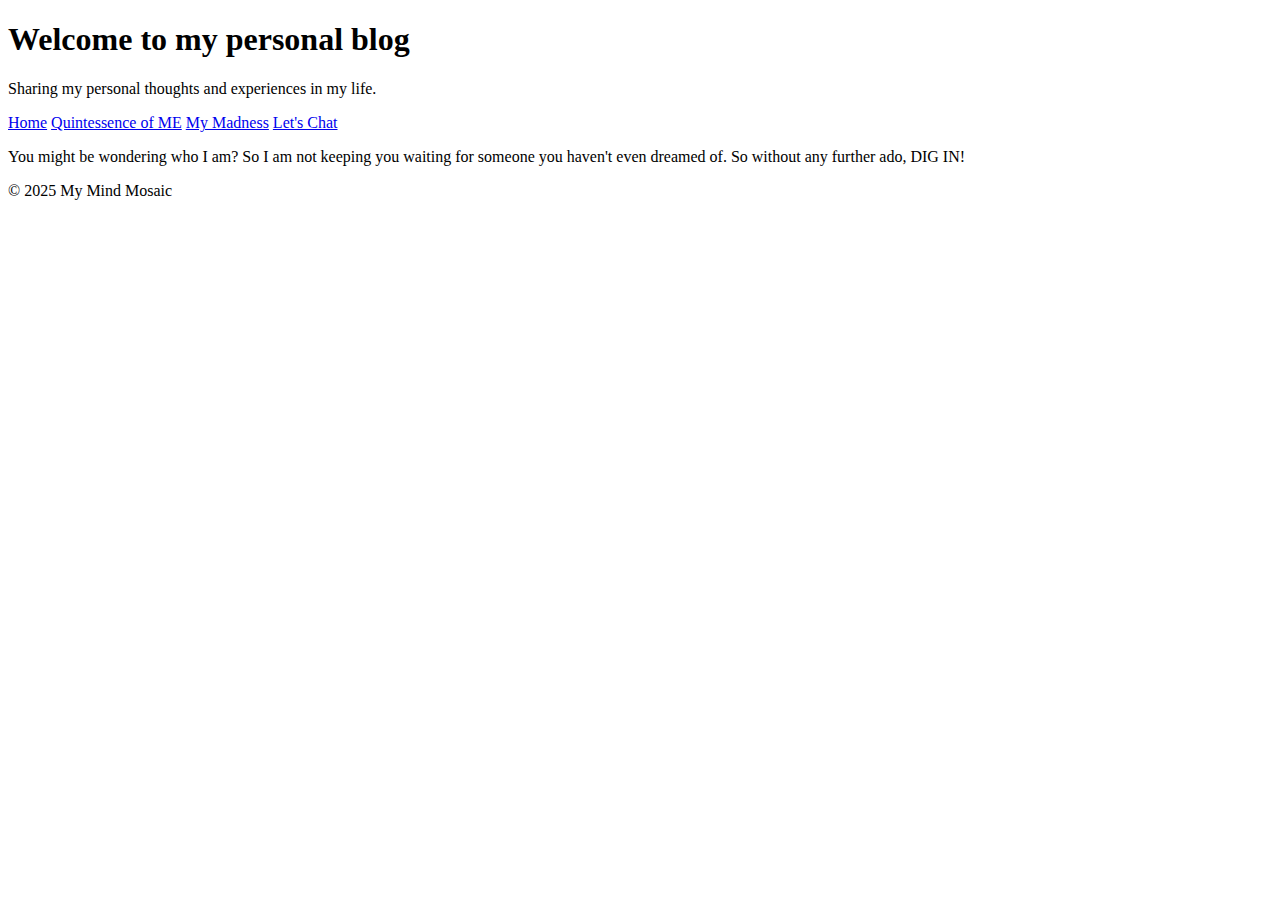
==== index.html @ 4f4a2696 "Add files via upload" ====
<!DOCTYPE html>
<html>
    <head>
        <title>Mind Mosaic</title>
        <link rel="stylesheet" href="styles.css">
    </head>

    <body>
        <header>
            <h1>Welcome to my personal blog</h1>
            <p>Sharing my personal thoughts and experiences in my life.</p>
        </header>

        <nav>
            <a href="index.html">Home</a>
            <a href="about.html">Quintessence of ME</a>
            <a href="blog.html">My Madness</a>
            <a href="contact.html">Let's Chat</a>
        </nav>

        <main>
            <p>You might be wondering who I am? So I am not keeping you waiting for someone you haven't even dreamed of. So without any further ado, DIG IN!</p>
        </main>

        <footer>
            <p>&copy; 2025 My Mind Mosaic</p>
        </footer>
    </body>
</html>
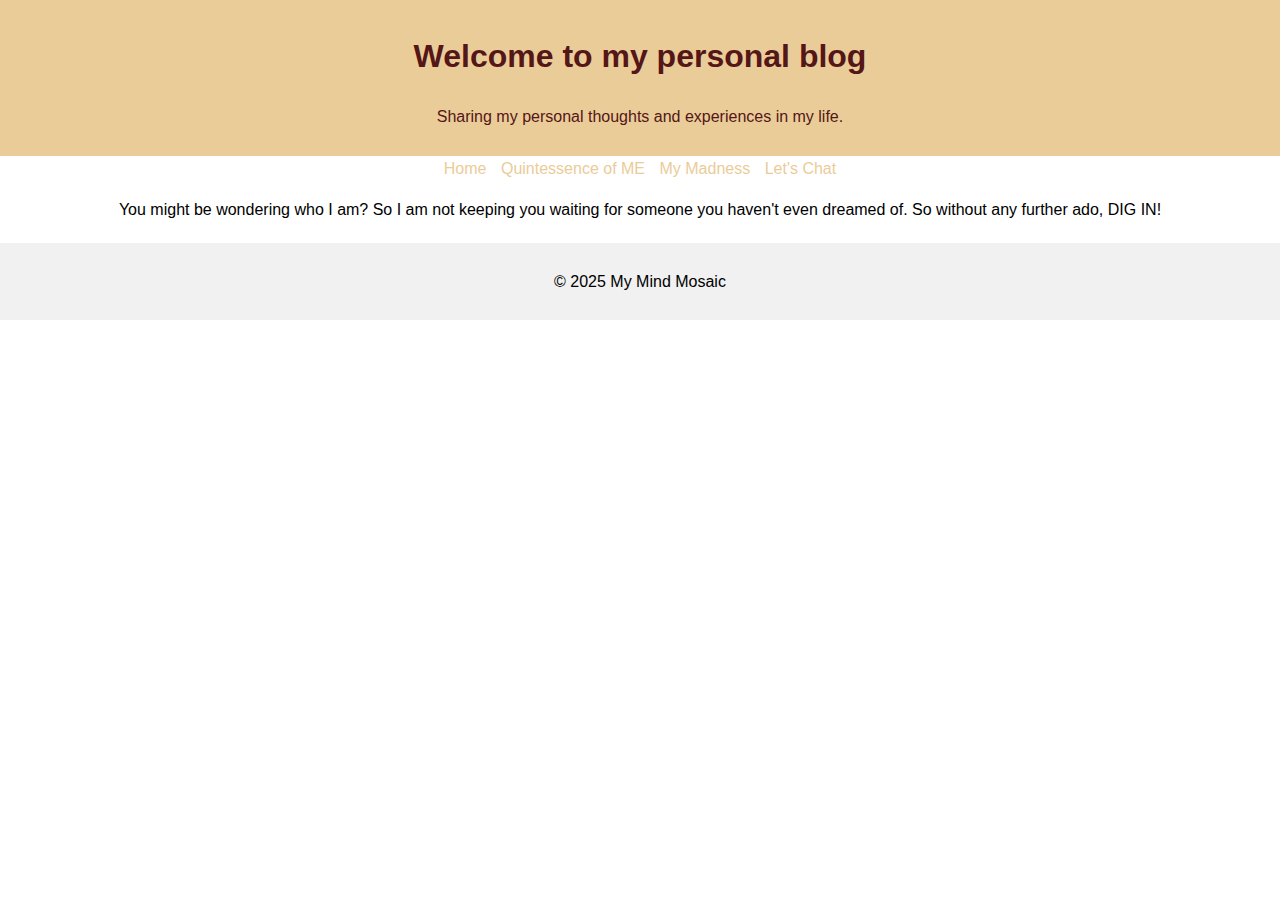
==== commit 33646e29: "Update index.html" ====
--- a/index.html
+++ b/index.html
@@ -2,7 +2,7 @@
 <html>
     <head>
         <title>Mind Mosaic</title>
-        <link rel="stylesheet" href="styles.css">
+        <link rel="stylesheet" href="style.css">
     </head>
 
     <body>
--- a/style.css
+++ b/style.css
@@ -0,0 +1,25 @@
+body {
+    font-family: Arial, sans-serif;
+    line-height: 1.6;
+    margin: 0;
+    padding: 0;
+    text-align: center;
+}
+
+header {
+    background: #eacc99;
+    color: rgb(84, 22, 22);
+    padding: 10px;
+}
+
+nav a {
+    text-decoration: none;
+    color: #eacc99;
+    padding: 5px;
+}
+
+footer {
+    margin-top: 20px;
+    padding: 10px;
+    background: #f1f1f1;
+}
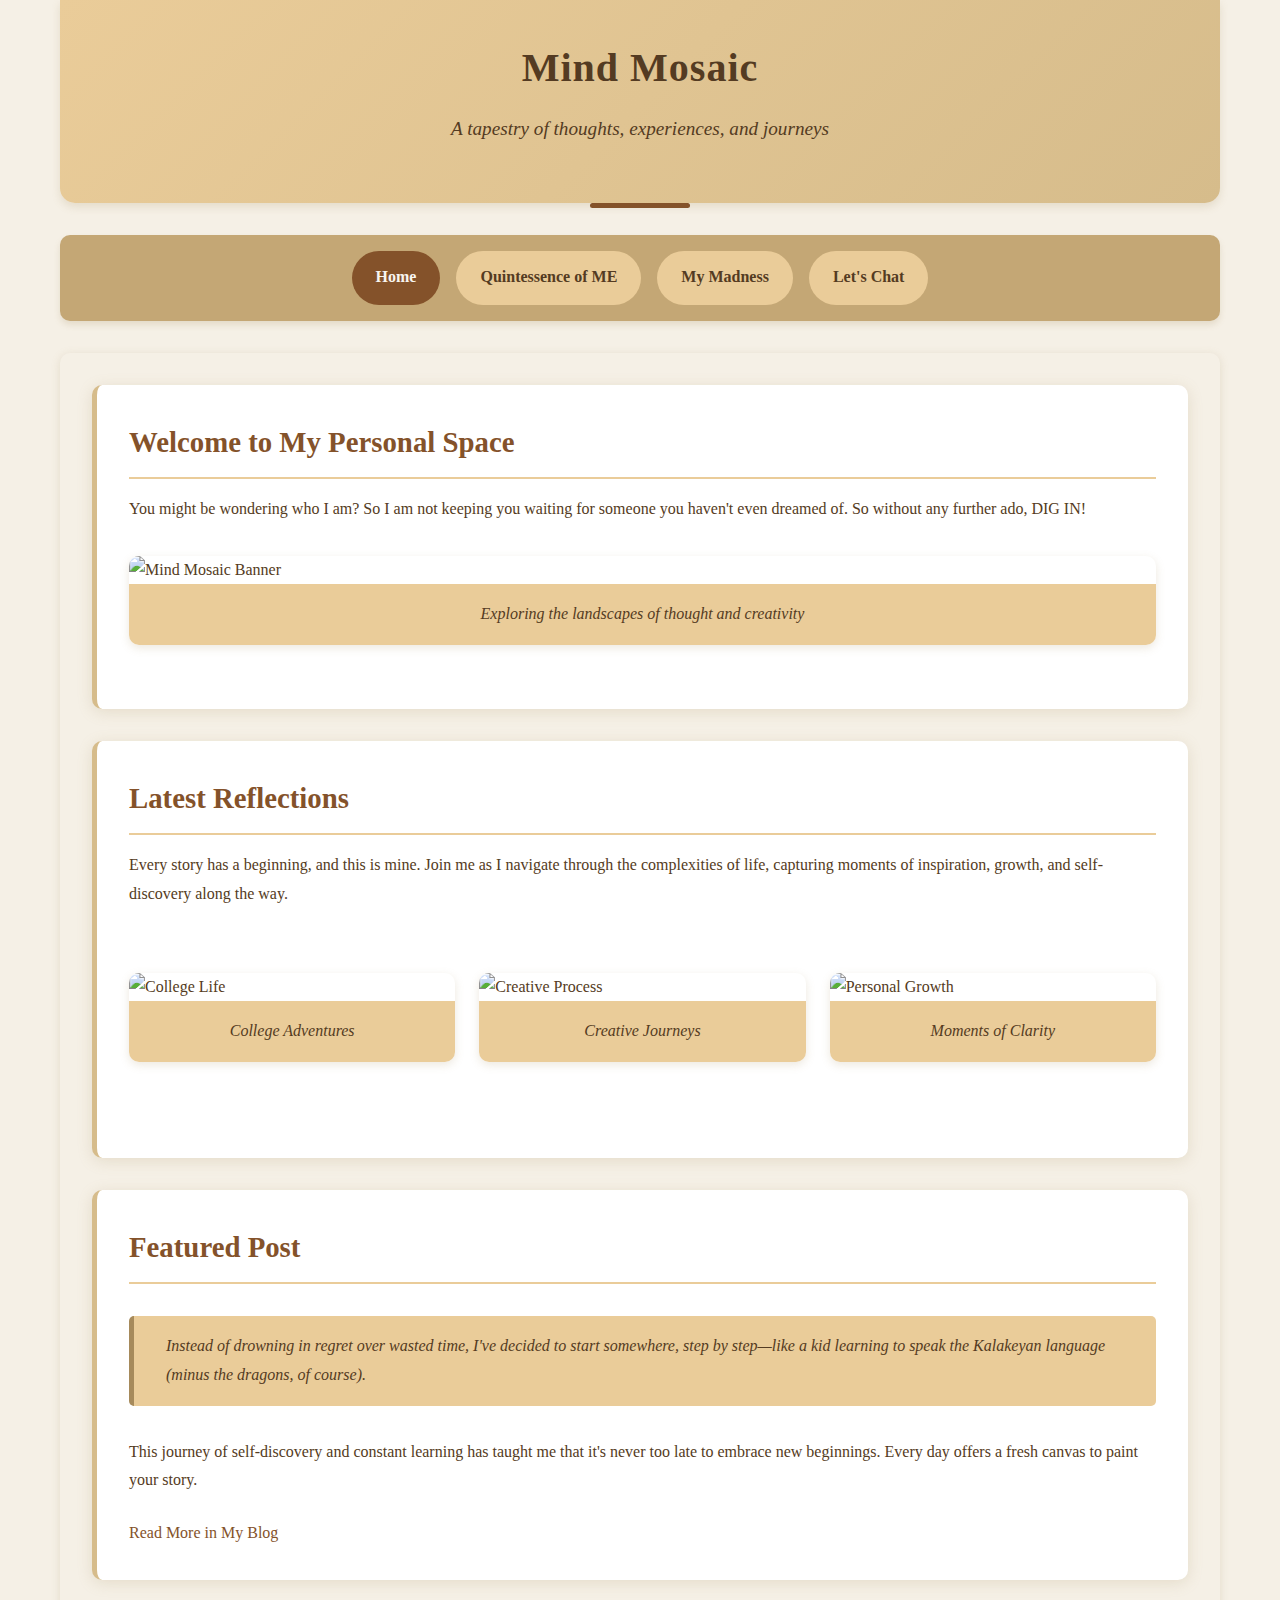
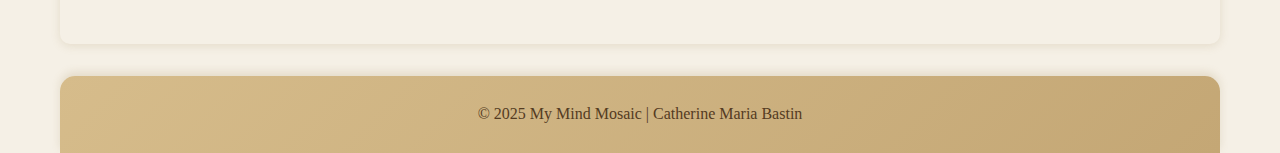
==== commit 8d6bc031: "Update index.html" ====
--- a/index.html
+++ b/index.html
@@ -1,29 +1,78 @@
 <!DOCTYPE html>
-<html>
-    <head>
-        <title>Mind Mosaic</title>
-        <link rel="stylesheet" href="style.css">
-    </head>
+<html lang="en">
+<head>
+    <meta charset="UTF-8">
+    <meta name="viewport" content="width=device-width, initial-scale=1.0">
+    <title>Mind Mosaic</title>
+    <link rel="stylesheet" href="style.css">
+</head>
 
-    <body>
+<body>
+    <div class="container">
         <header>
-            <h1>Welcome to my personal blog</h1>
-            <p>Sharing my personal thoughts and experiences in my life.</p>
+            <h1>Mind Mosaic</h1>
+            <p>A tapestry of thoughts, experiences, and journeys</p>
+            <div class="current-page-indicator"></div>
         </header>
 
         <nav>
-            <a href="index.html">Home</a>
+            <a href="index.html" class="active">Home</a>
             <a href="about.html">Quintessence of ME</a>
             <a href="blog.html">My Madness</a>
             <a href="contact.html">Let's Chat</a>
         </nav>
 
         <main>
-            <p>You might be wondering who I am? So I am not keeping you waiting for someone you haven't even dreamed of. So without any further ado, DIG IN!</p>
+            <section>
+                <h2>Welcome to My Personal Space</h2>
+                <p>You might be wondering who I am? So I am not keeping you waiting for someone you haven't even dreamed of. So without any further ado, DIG IN!</p>
+                
+                <div class="image-container">
+                    <img src="/api/placeholder/800/400" alt="Mind Mosaic Banner">
+                    <div class="image-caption">Exploring the landscapes of thought and creativity</div>
+                </div>
+            </section>
+
+            <section>
+                <h2>Latest Reflections</h2>
+                <p>Every story has a beginning, and this is mine. Join me as I navigate through the complexities of life, capturing moments of inspiration, growth, and self-discovery along the way.</p>
+                
+                <div class="image-grid">
+                    <div class="image-container">
+                        <img src="/api/placeholder/400/300" alt="College Life">
+                        <div class="image-caption">College Adventures</div>
+                    </div>
+                    <div class="image-container">
+                        <img src="/api/placeholder/400/300" alt="Creative Process">
+                        <div class="image-caption">Creative Journeys</div>
+                    </div>
+                    <div class="image-container">
+                        <img src="/api/placeholder/400/300" alt="Personal Growth">
+                        <div class="image-caption">Moments of Clarity</div>
+                    </div>
+                </div>
+            </section>
+
+            <section>
+                <h2>Featured Post</h2>
+                <blockquote>
+                    Instead of drowning in regret over wasted time, I've decided to start somewhere, step by step—like a kid learning to speak the Kalakeyan language (minus the dragons, of course).
+                </blockquote>
+                <p>This journey of self-discovery and constant learning has taught me that it's never too late to embrace new beginnings. Every day offers a fresh canvas to paint your story.</p>
+                <a href="blog.html" class="button">Read More in My Blog</a>
+            </section>
         </main>
 
         <footer>
-            <p>&copy; 2025 My Mind Mosaic</p>
+            <p>&copy; 2025 My Mind Mosaic | Catherine Maria Bastin</p>
         </footer>
-    </body>
+    </div>
+
+    <script>
+        // Add simple page load animation
+        document.addEventListener('DOMContentLoaded', function() {
+            document.body.classList.add('page-loaded');
+        });
+    </script>
+</body>
 </html>
--- a/style.css
+++ b/style.css
@@ -1,25 +1,343 @@
+/* Global Styles */
+:root {
+  --beige-lightest: #f5f0e6;
+  --beige-light: #eacc99;
+  --beige-medium: #d6bc8b;
+  --beige-dark: #c4a775;
+  --beige-darkest: #a68a5b;
+  --accent: #84522a;
+  --text-dark: #543b22;
+  --text-light: #f8f5f0;
+  --shadow: rgba(166, 138, 91, 0.2);
+}
+
+* {
+  box-sizing: border-box;
+  margin: 0;
+  padding: 0;
+  transition: all 0.3s ease;
+}
+
 body {
-    font-family: Arial, sans-serif;
-    line-height: 1.6;
-    margin: 0;
-    padding: 0;
+  font-family: 'Georgia', serif;
+  line-height: 1.8;
+  background-color: var(--beige-lightest);
+  color: var(--text-dark);
+  max-width: 1200px;
+  margin: 0 auto;
+  padding: 0 20px;
+}
+
+/* Container for main content */
+.container {
+  display: flex;
+  flex-direction: column;
+  min-height: 100vh;
+}
+
+/* Header Styles */
+header {
+  background: linear-gradient(135deg, var(--beige-light) 0%, var(--beige-medium) 100%);
+  color: var(--text-dark);
+  padding: 2rem;
+  margin-bottom: 2rem;
+  border-radius: 0 0 15px 15px;
+  box-shadow: 0 4px 8px var(--shadow);
+  text-align: center;
+  position: relative;
+}
+
+header h1 {
+  font-size: 2.5rem;
+  margin-bottom: 0.5rem;
+  font-weight: 700;
+  letter-spacing: 1px;
+}
+
+header p {
+  font-style: italic;
+  font-size: 1.2rem;
+}
+
+/* Navigation Styles */
+nav {
+  background-color: var(--beige-dark);
+  padding: 1rem;
+  margin-bottom: 2rem;
+  border-radius: 10px;
+  box-shadow: 0 4px 6px var(--shadow);
+  display: flex;
+  justify-content: center;
+  align-items: center;
+  flex-wrap: wrap;
+  gap: 1rem;
+}
+
+nav a {
+  text-decoration: none;
+  color: var(--text-dark);
+  font-weight: 600;
+  padding: 0.8rem 1.5rem;
+  border-radius: 30px;
+  background-color: var(--beige-light);
+  position: relative;
+  overflow: hidden;
+  z-index: 1;
+}
+
+nav a:before {
+  content: "";
+  position: absolute;
+  top: 0;
+  left: -100%;
+  width: 100%;
+  height: 100%;
+  background: var(--beige-medium);
+  transition: all 0.4s;
+  z-index: -1;
+}
+
+nav a:hover {
+  color: var(--text-dark);
+  transform: translateY(-3px);
+  box-shadow: 0 5px 15px var(--shadow);
+}
+
+nav a:hover:before {
+  left: 0;
+}
+
+nav a.active {
+  background-color: var(--accent);
+  color: var(--text-light);
+}
+
+/* Main Content Styles */
+main {
+  flex: 1;
+  padding: 2rem;
+  background-color: var(--beige-lightest);
+  margin-bottom: 2rem;
+  border-radius: 10px;
+  box-shadow: 0 2px 10px var(--shadow);
+}
+
+/* Article/Section Boxes */
+section, article {
+  background-color: #fff;
+  padding: 2rem;
+  margin-bottom: 2rem;
+  border-radius: 10px;
+  box-shadow: 0 3px 15px var(--shadow);
+  border-left: 5px solid var(--beige-medium);
+}
+
+article:hover, section:hover {
+  transform: translateY(-5px);
+  box-shadow: 0 8px 20px var(--shadow);
+}
+
+h2 {
+  color: var(--accent);
+  margin-bottom: 1rem;
+  font-size: 1.8rem;
+  border-bottom: 2px solid var(--beige-light);
+  padding-bottom: 0.5rem;
+}
+
+h2 a {
+  text-decoration: none;
+  color: var(--accent);
+}
+
+h2 a:hover {
+  color: var(--beige-darkest);
+  text-decoration: underline;
+}
+
+p {
+  margin-bottom: 1.5rem;
+  line-height: 1.8;
+}
+
+/* Image Slots/Containers */
+.image-container {
+  margin: 2rem 0;
+  overflow: hidden;
+  border-radius: 10px;
+  box-shadow: 0 3px 10px var(--shadow);
+  transition: all 0.3s ease;
+}
+
+.image-container img {
+  width: 100%;
+  height: auto;
+  display: block;
+  transition: transform 0.5s ease;
+}
+
+.image-container:hover img {
+  transform: scale(1.05);
+}
+
+.image-grid {
+  display: grid;
+  grid-template-columns: repeat(auto-fit, minmax(250px, 1fr));
+  gap: 1.5rem;
+  margin: 2rem 0;
+}
+
+.image-caption {
+  background-color: var(--beige-light);
+  padding: 1rem;
+  text-align: center;
+  font-style: italic;
+}
+
+/* Profile Image Specific */
+.profile-image {
+  width: 200px;
+  height: 200px;
+  border-radius: 50%;
+  margin: 0 auto 1.5rem;
+  border: 5px solid var(--beige-light);
+  object-fit: cover;
+  box-shadow: 0 5px 15px var(--shadow);
+}
+
+/* Footer Styles */
+footer {
+  background: linear-gradient(135deg, var(--beige-medium) 0%, var(--beige-dark) 100%);
+  color: var(--text-dark);
+  padding: 1.5rem;
+  text-align: center;
+  border-radius: 15px 15px 0 0;
+  box-shadow: 0 -4px 8px var(--shadow);
+  margin-top: auto;
+}
+
+footer p {
+  margin-bottom: 0;
+}
+
+/* Contact Form Styling */
+form {
+  background-color: #fff;
+  padding: 2rem;
+  border-radius: 10px;
+  box-shadow: 0 3px 15px var(--shadow);
+}
+
+.form-group {
+  margin-bottom: 1.5rem;
+}
+
+label {
+  display: block;
+  margin-bottom: 0.5rem;
+  font-weight: 600;
+  color: var(--accent);
+}
+
+input, textarea {
+  width: 100%;
+  padding: 0.8rem;
+  border: 1px solid var(--beige-medium);
+  border-radius: 5px;
+  font-family: inherit;
+  background-color: var(--beige-lightest);
+}
+
+input:focus, textarea:focus {
+  outline: none;
+  border-color: var(--accent);
+  box-shadow: 0 0 5px var(--shadow);
+}
+
+button {
+  background-color: var(--beige-dark);
+  color: var(--text-dark);
+  border: none;
+  padding: 0.8rem 1.5rem;
+  border-radius: 30px;
+  cursor: pointer;
+  font-weight: 600;
+  transition: all 0.3s;
+}
+
+button:hover {
+  background-color: var(--accent);
+  color: var(--text-light);
+  transform: translateY(-3px);
+  box-shadow: 0 5px 15px var(--shadow);
+}
+
+/* Blockquotes for blog */
+blockquote {
+  font-style: italic;
+  margin: 2rem 0;
+  padding: 1rem 2rem;
+  background-color: var(--beige-light);
+  border-left: 5px solid var(--beige-darkest);
+  border-radius: 5px;
+}
+
+/* Links Styling */
+a {
+  color: var(--accent);
+  text-decoration: none;
+  transition: all 0.3s;
+}
+
+a:hover {
+  color: var(--beige-darkest);
+  text-decoration: underline;
+}
+
+/* Responsive Design */
+@media (max-width: 768px) {
+  header {
+    padding: 1.5rem;
+  }
+  
+  nav {
+    flex-direction: column;
+    padding: 0.5rem;
+  }
+  
+  nav a {
+    width: 100%;
     text-align: center;
-}
-
-header {
-    background: #eacc99;
-    color: rgb(84, 22, 22);
-    padding: 10px;
-}
-
-nav a {
-    text-decoration: none;
-    color: #eacc99;
-    padding: 5px;
-}
-
-footer {
-    margin-top: 20px;
-    padding: 10px;
-    background: #f1f1f1;
-}
+    margin-bottom: 0.5rem;
+  }
+  
+  .image-grid {
+    grid-template-columns: 1fr;
+  }
+  
+  section, article {
+    padding: 1.5rem;
+  }
+}
+
+/* Animation for page transitions */
+@keyframes fadeIn {
+  from { opacity: 0; transform: translateY(20px); }
+  to { opacity: 1; transform: translateY(0); }
+}
+
+main {
+  animation: fadeIn 0.5s ease-in-out;
+}
+
+/* Active page indicator */
+.current-page-indicator {
+  position: absolute;
+  bottom: -5px;
+  left: 50%;
+  transform: translateX(-50%);
+  width: 100px;
+  height: 5px;
+  background-color: var(--accent);
+  border-radius: 5px;
+}
